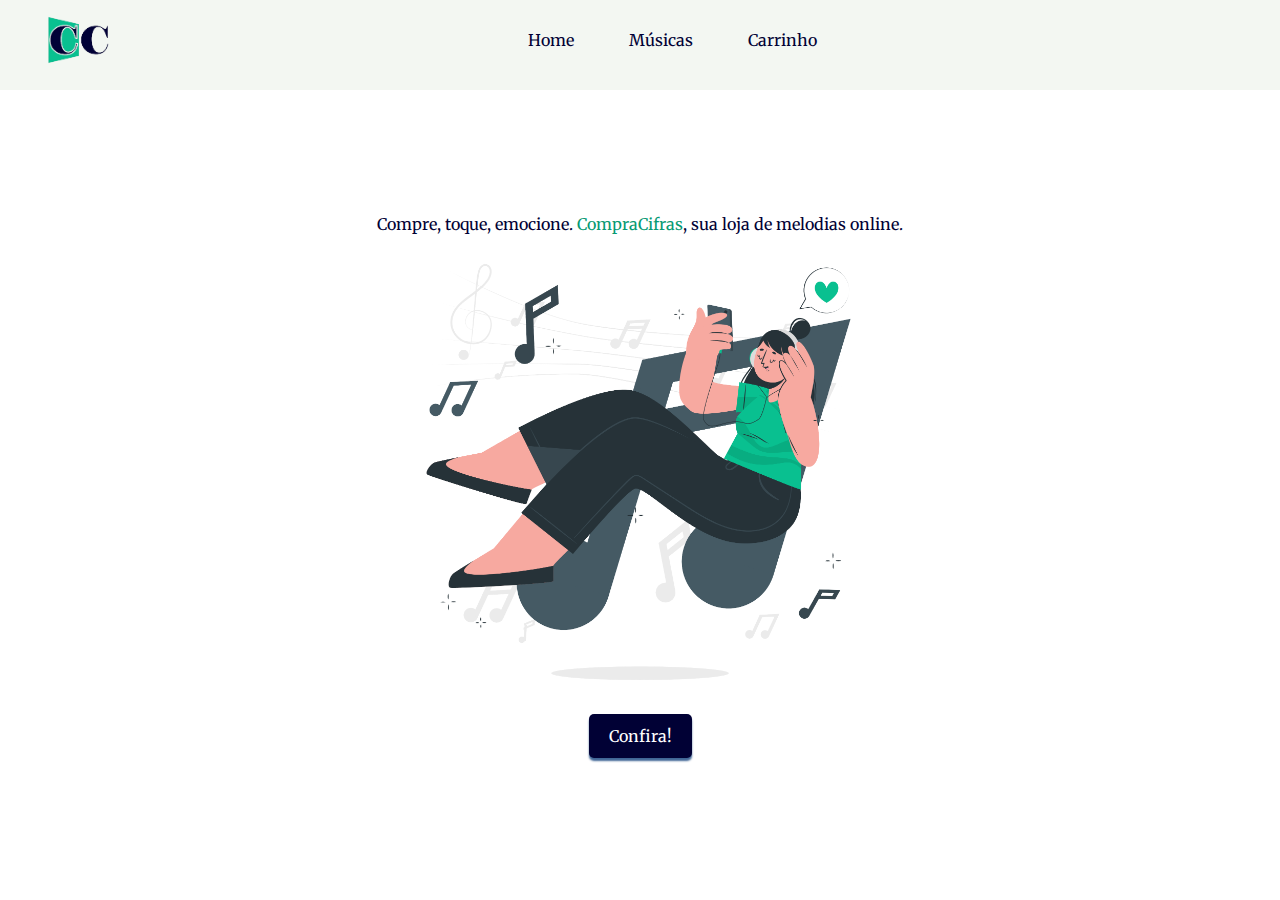
==== src/html/index.html @ a1f14190 "music page" ====
<!DOCTYPE html>
<html lang="en">
<head>
    <meta charset="UTF-8">
    <meta name="viewport" content="width=device-width, initial-scale=1.0">
    <link rel="stylesheet" href="/src/css/style.css">
    <link rel="preconnect" href="https://fonts.googleapis.com">
    <link rel="preconnect" href="https://fonts.gstatic.com" crossorigin>
    <link href="https://fonts.googleapis.com/css2?family=Kanit:wght@600&family=Merriweather:wght@900&display=swap" rel="stylesheet">
    <link rel="stylesheet" href="/tailwind.css">
    <title>CompraCifras</title>
</head>

<script src="/src/scripts/script.js"></script>

<body>
    <div class="principal" id="principal">
        <nav>
            <img src="/src/img/cclogo.png">
            <div class="hamburguer-menu">
                <div class="bar"></div>
                <div class="bar"></div>
                <div class="bar"></div>
            </div>
            <ul class="nav-list">
                <li><a href="#principal">Home</a></li>
                <li><a href="/src/html/musicas.html">Músicas</a></li>
                <li><a href="#">Carrinho</a></li>
            </ul>
        </nav>
    </div>
    <section>
        <h1>Compre, toque, emocione. <span>CompraCifras</span>, sua loja de melodias online.</h1>
        <img src="/src/img/musicgirls.png">
        <a href="/src/html/musicas.html">Confira!</a>
    </section>
</body>
</html>
---- src/css/style.css ----
* {
    margin: 0;
    padding: 0;
    box-sizing: border-box;
    font-family: 'Kanit', sans-serif;
    font-family: 'Merriweather', serif;
}

h1 {
    color: #ffffff;
}

h2 {
    color: #ffffff;
    font-size: 20px;
}

h3 {
    color: #ffffff;
    font-size: 15px;
}


.principal {
    display: flex;
    min-height: 10vh;
    width: 100%;
    background-color: #F3F7F2;
    flex-wrap: wrap-reverse;
}

nav {
    display: flex;
    align-items: center;
    text-decoration: none;
    justify-content: space-between;
    padding-left: 30px;
    padding-right: 30px;
    position: fixed;
    width: 100%;
    z-index: 1000;
    background-color: #F3F7F2;
}

.nav-list {
    display: flex;
    list-style: none;
    justify-content: center;
    align-items: center;
    margin: 0;
    padding: 0;
    width: 100%;
}

.nav-list li {
    margin-right: 35px;
}

.nav-list li a {
    text-decoration: none;
    color: #010135 ;
    padding: 5px 10px;
    display: block;
}

.nav-list li:hover {
    background-color: #6bd9bc;
    border-radius: 5px;
    transition: background-color 0.3s ease; 
}

nav img {
    width: 100px;
    height: 100px;
}


.hamburguer-menu {
    display: none;
    flex-direction: column;
    cursor: pointer;
    padding: 5px 10px;

}

.hamburguer-menu:hover {
    background-color: #6bd9bc;
    border-radius: 5px;
    transition: background-color 0.3s ease; 
}

.bar {
    width: 25px;
    height: 3px;
    background-color: #010135;
    margin: 2.5px 0;
    border-radius: 2px;
}

section {
    display: flex;
    flex-direction: column;
    align-items: center;
    justify-content: center;
    text-align: center;
    height: 90vh;
}

section h1 {
    color: #010135;
    margin-bottom: 20px;
}

section span {
    color: #079a73;
}

section img {
    width: 40%;
    height: auto;
    object-fit: cover;
}

section a {
    text-decoration: none;
    color: #ffffff;
    padding: 10px 20px;
    display: block;
    background-color: #010135 ;
    border-radius: 5px;
    box-shadow: 0px 3px 2px #406696;
    margin: 20px;
    transition: transform 0.5s ease;
}

section a:hover {
    transform: scale(1.1);
    transition: scale 0.3s ease; 
}

@media screen and (max-width:768px) {

    .nav-list {
        display: none;
        flex-direction: column; 
        align-items: flex-end;
        position: absolute;
        top: 80px;
        right: 0; 
        background-color: #F3F7F2;
        width: 100%; 
        box-sizing: border-box;
    }

    .nav-list.active {
        display: flex;
    }

    .hamburguer-menu {
        display: flex;
    }

    nav {
        padding-bottom: px;
    }
    
}
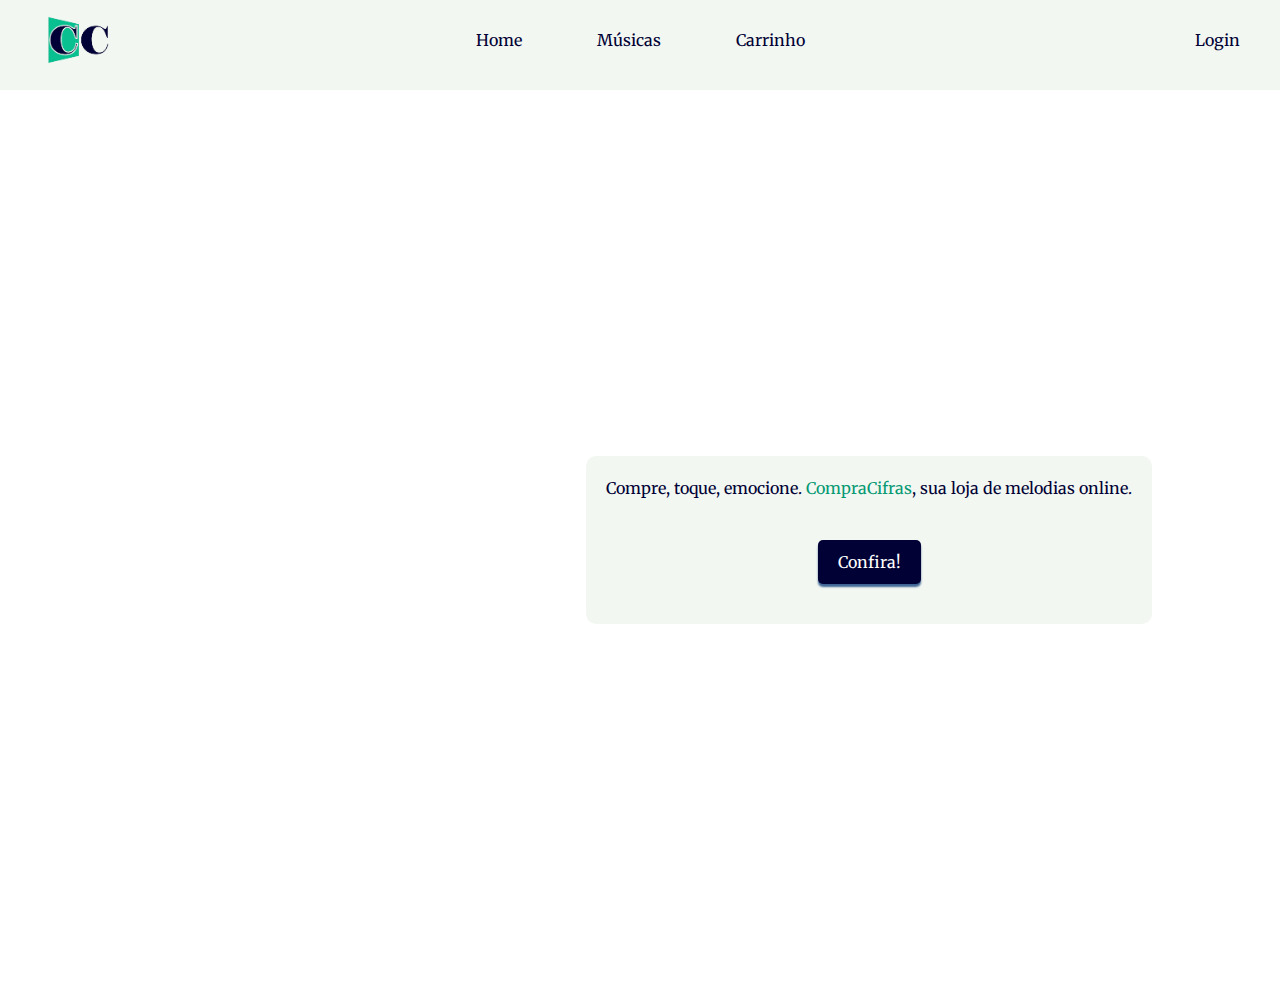
==== commit 928cdeed: "new home" ====
--- a/src/html/index.html
+++ b/src/html/index.html
@@ -27,12 +27,25 @@
                 <li><a href="/src/html/musicas.html">Músicas</a></li>
                 <li><a href="#">Carrinho</a></li>
             </ul>
+            <li id="loginBtn">Login</li>
         </nav>
     </div>
+
+    <div id="loginForm" style="display: none;">
+        <form>
+            <label for="email">Email:</label>
+            <input type="email" id="email" name="email" required>
+            <label for="senha">Senha:</label>
+            <input type="password" id="senha" name="senha" required>
+            <button type="submit">Entrar</button>
+        </form>
+    </div>
+
     <section>
-        <h1>Compre, toque, emocione. <span>CompraCifras</span>, sua loja de melodias online.</h1>
-        <img src="/src/img/musicgirls.png">
-        <a href="/src/html/musicas.html">Confira!</a>
+        <div class="conteudo">
+            <h1>Compre, toque, emocione. <span>CompraCifras</span>, sua loja de melodias online.</h1>
+            <a href="/src/html/musicas.html">Confira!</a>
+        </div>
     </section>
 </body>
 </html>--- a/src/css/style.css
+++ b/src/css/style.css
@@ -19,7 +19,6 @@
     color: #ffffff;
     font-size: 15px;
 }
-
 
 .principal {
     display: flex;
@@ -69,11 +68,24 @@
     transition: background-color 0.3s ease; 
 }
 
+nav li {
+    color: #010135 ;
+    text-decoration: none;
+    list-style: none;
+    padding: 5px 10px;
+}
+
+nav li:hover {
+    cursor: pointer;
+    background-color: #6bd9bc;
+    border-radius: 5px;
+    transition: background-color 0.3s ease; 
+}
+
 nav img {
     width: 100px;
     height: 100px;
 }
-
 
 .hamburguer-menu {
     display: none;
@@ -97,13 +109,32 @@
     border-radius: 2px;
 }
 
+#loginForm {
+    position: absolute;
+    top: 50px;
+    right: 0;
+    background-color: #fff;
+    padding: 20px;
+    border: 1px solid #ccc;
+    box-shadow: 0 0 10px rgba(0, 0, 0, 0.1);
+}
+
 section {
-    display: flex;
-    flex-direction: column;
+    position: relative;
+    height: 100vh;
+    background: url('/src/img/girlmusic') center/cover no-repeat; /* Adaptação da imagem como plano de fundo */
+    display: flex;
+    justify-content: flex-end;
     align-items: center;
-    justify-content: center;
-    text-align: center;
-    height: 90vh;
+}
+
+.conteudo {
+    border-radius: 10px;
+    background: #F3F7F2; 
+    padding: 20px;
+    margin-right: 10%;
+    text-align: center; 
+    max-width: 80%;
 }
 
 section h1 {
@@ -125,7 +156,7 @@
     text-decoration: none;
     color: #ffffff;
     padding: 10px 20px;
-    display: block;
+    display: inline-block;
     background-color: #010135 ;
     border-radius: 5px;
     box-shadow: 0px 3px 2px #406696;
@@ -163,5 +194,14 @@
     nav {
         padding-bottom: px;
     }
+
+    section {
+        align-items: center;
+    }
+
+    .conteudo {
+        margin: 20px;
+        max-width: 100%;
+    }
     
 }